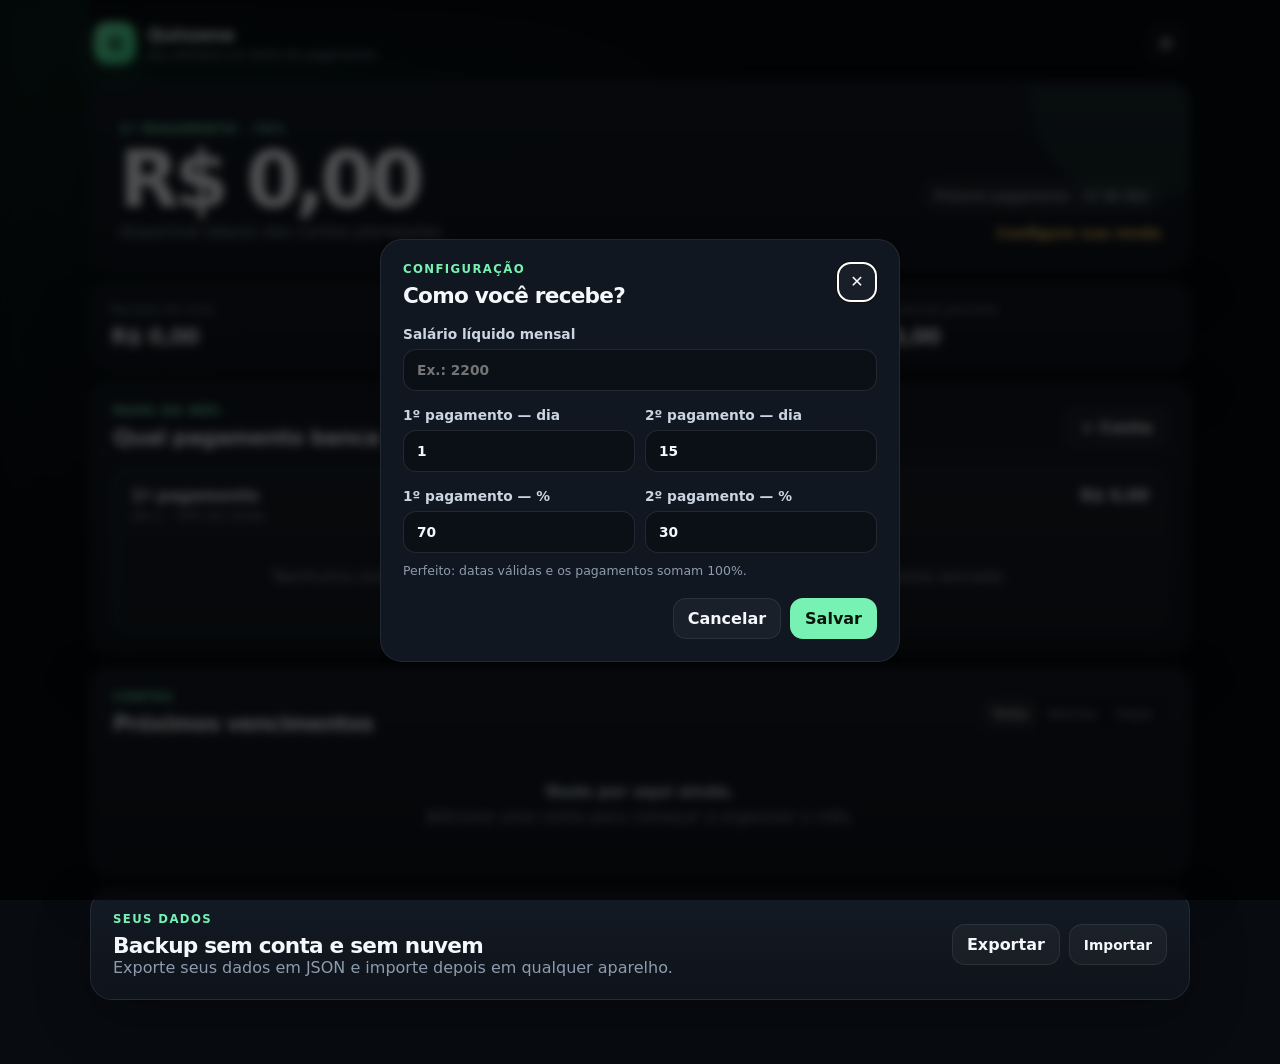
==== index.html @ 0103bb19 "feat: add Quinzena application shell" ====
<!doctype html>
<html lang="pt-BR">
<head>
  <meta charset="utf-8" />
  <meta name="viewport" content="width=device-width, initial-scale=1, viewport-fit=cover" />
  <meta name="theme-color" content="#0d1117" />
  <meta name="description" content="Quinzena — organize contas e orçamento para quem recebe em duas datas." />
  <title>Quinzena — seu dinheiro no ritmo do pagamento</title>
  <link rel="manifest" href="manifest.webmanifest" />
  <link rel="stylesheet" href="styles.css" />
</head>
<body>
  <div class="app-shell">
    <header class="topbar">
      <div class="brand">
        <div class="brand-mark">Q</div>
        <div>
          <strong>Quinzena</strong>
          <span>seu dinheiro no ritmo do pagamento</span>
        </div>
      </div>
      <button class="icon-btn" id="openSettings" aria-label="Configurações">⚙</button>
    </header>

    <main>
      <section class="hero card">
        <div>
          <p class="eyebrow" id="cycleLabel">PRÓXIMO CICLO</p>
          <h1 id="availableAmount">R$ 0,00</h1>
          <p class="muted" id="availableCaption">disponível depois das contas planejadas</p>
        </div>
        <div class="hero-side">
          <span class="pill" id="nextPayDate">Próximo pagamento —</span>
          <span class="health" id="healthText">Configure sua renda</span>
        </div>
      </section>

      <section class="metrics-grid">
        <article class="metric card">
          <span>Receita do ciclo</span>
          <strong id="cycleIncome">R$ 0,00</strong>
        </article>
        <article class="metric card">
          <span>Contas do ciclo</span>
          <strong id="cycleBills">R$ 0,00</strong>
        </article>
        <article class="metric card">
          <span>Saldo mensal previsto</span>
          <strong id="monthBalance">R$ 0,00</strong>
        </article>
      </section>

      <section class="split card">
        <div class="section-heading">
          <div>
            <p class="eyebrow">MAPA DO MÊS</p>
            <h2>Qual pagamento banca o quê?</h2>
          </div>
          <button class="ghost-btn" id="addBillBtn">+ Conta</button>
        </div>
        <div class="cycle-columns" id="cycleColumns"></div>
      </section>

      <section class="card">
        <div class="section-heading">
          <div>
            <p class="eyebrow">CONTAS</p>
            <h2>Próximos vencimentos</h2>
          </div>
          <div class="segmented" role="group" aria-label="Filtro de contas">
            <button class="segment active" data-filter="all">Todas</button>
            <button class="segment" data-filter="open">Abertas</button>
            <button class="segment" data-filter="paid">Pagas</button>
          </div>
        </div>
        <div class="bills-list" id="billsList"></div>
      </section>

      <section class="card utility-card">
        <div>
          <p class="eyebrow">SEUS DADOS</p>
          <h2>Backup sem conta e sem nuvem</h2>
          <p class="muted">Exporte seus dados em JSON e importe depois em qualquer aparelho.</p>
        </div>
        <div class="utility-actions">
          <button class="secondary-btn" id="exportBtn">Exportar</button>
          <label class="secondary-btn file-label">Importar<input type="file" id="importInput" accept="application/json" hidden /></label>
        </div>
      </section>
    </main>
  </div>

  <dialog id="settingsDialog">
    <form method="dialog" class="dialog-card" id="settingsForm">
      <div class="dialog-header">
        <div>
          <p class="eyebrow">CONFIGURAÇÃO</p>
          <h2>Como você recebe?</h2>
        </div>
        <button class="icon-btn" value="cancel" aria-label="Fechar">✕</button>
      </div>

      <label>Salário líquido mensal
        <input type="number" id="salaryInput" min="0" step="0.01" placeholder="Ex.: 2200" required />
      </label>

      <div class="two-col">
        <label>1º pagamento — dia
          <input type="number" id="payDay1" min="1" max="28" value="1" required />
        </label>
        <label>2º pagamento — dia
          <input type="number" id="payDay2" min="1" max="28" value="15" required />
        </label>
      </div>

      <div class="two-col">
        <label>1º pagamento — %
          <input type="number" id="split1" min="1" max="99" value="70" required />
        </label>
        <label>2º pagamento — %
          <input type="number" id="split2" min="1" max="99" value="30" required />
        </label>
      </div>

      <p class="form-hint" id="splitHint">A soma precisa dar 100%.</p>

      <div class="dialog-actions">
        <button class="secondary-btn" value="cancel">Cancelar</button>
        <button class="primary-btn" id="saveSettingsBtn" value="default">Salvar</button>
      </div>
    </form>
  </dialog>

  <dialog id="billDialog">
    <form method="dialog" class="dialog-card" id="billForm">
      <div class="dialog-header">
        <div>
          <p class="eyebrow">NOVA CONTA</p>
          <h2>Planejar vencimento</h2>
        </div>
        <button class="icon-btn" value="cancel" aria-label="Fechar">✕</button>
      </div>

      <label>Descrição
        <input type="text" id="billName" maxlength="60" placeholder="Ex.: Internet" required />
      </label>

      <div class="two-col">
        <label>Valor
          <input type="number" id="billAmount" min="0.01" step="0.01" placeholder="0,00" required />
        </label>
        <label>Vencimento — dia
          <input type="number" id="billDueDay" min="1" max="31" required />
        </label>
      </div>

      <label>Categoria
        <select id="billCategory">
          <option>Moradia</option>
          <option>Alimentação</option>
          <option>Transporte</option>
          <option>Cartão</option>
          <option>Assinaturas</option>
          <option>Educação</option>
          <option>Saúde</option>
          <option>Dívidas</option>
          <option>Outros</option>
        </select>
      </label>

      <label class="check-row"><input type="checkbox" id="billRecurring" checked /> Repetir todo mês</label>

      <div class="dialog-actions">
        <button class="secondary-btn" value="cancel">Cancelar</button>
        <button class="primary-btn" id="saveBillBtn" value="default">Adicionar</button>
      </div>
    </form>
  </dialog>

  <template id="emptyTemplate">
    <div class="empty-state">
      <strong>Nada por aqui ainda.</strong>
      <span>Adicione uma conta para começar a organizar o mês.</span>
    </div>
  </template>

  <script src="core.js"></script>
  <script src="app.js"></script>
</body>
</html>
---- styles.css ----
:root {
  color-scheme: dark;
  --bg: #080b10;
  --surface: #0f141c;
  --surface-2: #151c26;
  --border: rgba(255,255,255,.08);
  --text: #f4f7fb;
  --muted: #8e9bad;
  --accent: #77f2b3;
  --accent-strong: #36d98e;
  --danger: #ff7676;
  --warning: #ffd166;
  --radius: 22px;
  --shadow: 0 18px 55px rgba(0,0,0,.28);
}

* { box-sizing: border-box; }
html { background: var(--bg); }
body {
  margin: 0;
  min-height: 100vh;
  font-family: Inter, ui-sans-serif, system-ui, -apple-system, BlinkMacSystemFont, "Segoe UI", sans-serif;
  color: var(--text);
  background:
    radial-gradient(circle at 15% 0%, rgba(54,217,142,.10), transparent 35rem),
    var(--bg);
}
button, input, select { font: inherit; }
button { cursor: pointer; }

.app-shell { width: min(1100px, calc(100% - 28px)); margin: 0 auto; padding-bottom: 64px; }
.topbar { display: flex; align-items: center; justify-content: space-between; padding: 22px 4px 18px; position: sticky; top: 0; z-index: 10; backdrop-filter: blur(18px); background: linear-gradient(to bottom, rgba(8,11,16,.92), rgba(8,11,16,.62), transparent); }
.brand { display: flex; align-items: center; gap: 12px; }
.brand-mark { width: 42px; height: 42px; border-radius: 14px; display: grid; place-items: center; font-weight: 900; color: #03130c; background: linear-gradient(135deg, var(--accent), var(--accent-strong)); box-shadow: 0 10px 30px rgba(54,217,142,.22); }
.brand strong { display: block; font-size: 1.05rem; letter-spacing: -.02em; }
.brand span { display: block; color: var(--muted); font-size: .78rem; margin-top: 2px; }

.card { background: linear-gradient(180deg, rgba(21,28,38,.94), rgba(15,20,28,.96)); border: 1px solid var(--border); border-radius: var(--radius); box-shadow: var(--shadow); }
.hero { padding: 28px; display: flex; justify-content: space-between; gap: 22px; align-items: end; min-height: 188px; overflow: hidden; position: relative; }
.hero::after { content:""; position:absolute; width:220px; height:220px; border-radius:50%; right:-60px; top:-100px; background: rgba(119,242,179,.07); filter: blur(2px); }
.hero h1 { margin: 4px 0 5px; font-size: clamp(2.6rem, 8vw, 4.9rem); letter-spacing: -.065em; line-height: .95; }
.hero-side { display: flex; flex-direction: column; align-items: flex-end; gap: 12px; position: relative; z-index: 1; }
.eyebrow { margin: 0 0 7px; color: var(--accent); font-size: .73rem; font-weight: 800; letter-spacing: .12em; }
.muted { color: var(--muted); margin: 0; }
.pill { border: 1px solid var(--border); background: rgba(255,255,255,.04); padding: 8px 12px; border-radius: 999px; color: #c9d3df; font-size: .84rem; }
.health { font-size: .9rem; font-weight: 700; }

.metrics-grid { display: grid; grid-template-columns: repeat(3, 1fr); gap: 12px; margin: 12px 0; }
.metric { padding: 19px 20px; }
.metric span { display: block; color: var(--muted); font-size: .82rem; margin-bottom: 7px; }
.metric strong { font-size: 1.35rem; letter-spacing: -.03em; }

.split, main > .card:not(.hero) { padding: 22px; margin-top: 12px; }
.section-heading { display: flex; align-items: center; justify-content: space-between; gap: 14px; margin-bottom: 18px; }
h2 { margin: 0; font-size: 1.35rem; letter-spacing: -.035em; }
.cycle-columns { display: grid; grid-template-columns: 1fr 1fr; gap: 12px; }
.cycle-panel { background: rgba(255,255,255,.025); border: 1px solid var(--border); border-radius: 18px; padding: 17px; }
.cycle-panel.current { border-color: rgba(119,242,179,.32); box-shadow: inset 0 0 0 1px rgba(119,242,179,.06); }
.cycle-panel header { display: flex; justify-content: space-between; gap: 10px; align-items: start; margin-bottom: 15px; }
.cycle-panel header strong { display: block; font-size: 1rem; }
.cycle-panel header span { color: var(--muted); font-size: .8rem; }
.cycle-total { font-size: 1.2rem; }
.cycle-bill { display: flex; justify-content: space-between; gap: 12px; padding: 11px 0; border-top: 1px solid rgba(255,255,255,.055); font-size: .88rem; }
.cycle-bill:first-of-type { border-top: 0; }
.cycle-bill span:last-child { font-variant-numeric: tabular-nums; }

.bills-list { display: grid; gap: 8px; }
.bill-row { display: grid; grid-template-columns: auto 1fr auto auto; gap: 12px; align-items: center; padding: 13px 12px; border-radius: 15px; background: rgba(255,255,255,.025); border: 1px solid rgba(255,255,255,.05); }
.bill-row.paid { opacity: .55; }
.bill-row.paid .bill-title { text-decoration: line-through; }
.bill-check { width: 21px; height: 21px; accent-color: var(--accent-strong); }
.bill-title { font-weight: 720; }
.bill-meta { color: var(--muted); font-size: .78rem; margin-top: 3px; }
.bill-amount { font-weight: 800; font-variant-numeric: tabular-nums; }
.delete-btn { border: 0; background: transparent; color: var(--muted); font-size: 1rem; padding: 8px; border-radius: 10px; }
.delete-btn:hover { color: var(--danger); background: rgba(255,118,118,.08); }

.icon-btn, .ghost-btn, .secondary-btn, .primary-btn, .segment { border: 1px solid var(--border); color: var(--text); }
.icon-btn { width: 40px; height: 40px; display: grid; place-items: center; border-radius: 13px; background: rgba(255,255,255,.035); }
.ghost-btn, .secondary-btn, .primary-btn { border-radius: 13px; padding: 10px 14px; font-weight: 760; }
.ghost-btn, .secondary-btn { background: rgba(255,255,255,.04); }
.primary-btn { background: var(--accent); color: #06150d; border-color: transparent; }
.segmented { display: flex; padding: 3px; border: 1px solid var(--border); border-radius: 12px; background: rgba(0,0,0,.18); }
.segment { border: 0; background: transparent; color: var(--muted); border-radius: 9px; padding: 7px 10px; font-size: .78rem; }
.segment.active { background: rgba(255,255,255,.08); color: var(--text); }

.utility-card { display: flex; justify-content: space-between; gap: 22px; align-items: center; }
.utility-actions { display: flex; gap: 9px; }
.file-label { display: inline-flex; align-items: center; cursor: pointer; }
.empty-state { padding: 28px 12px; display: grid; gap: 6px; place-items: center; color: var(--muted); text-align: center; }
.empty-state strong { color: #cbd5e1; }

::backdrop { background: rgba(0,0,0,.68); backdrop-filter: blur(5px); }
dialog { width: min(520px, calc(100% - 24px)); border: 0; padding: 0; background: transparent; color: var(--text); }
.dialog-card { background: #101721; border: 1px solid var(--border); border-radius: 22px; padding: 22px; box-shadow: 0 30px 100px rgba(0,0,0,.55); display: grid; gap: 16px; }
.dialog-header { display: flex; justify-content: space-between; align-items: start; margin-bottom: 2px; }
label { display: grid; gap: 7px; color: #cbd5e1; font-size: .86rem; font-weight: 650; }
input, select { width: 100%; border: 1px solid rgba(255,255,255,.10); background: #0b1017; color: var(--text); border-radius: 13px; padding: 12px 13px; outline: none; }
input:focus, select:focus { border-color: rgba(119,242,179,.55); box-shadow: 0 0 0 3px rgba(119,242,179,.08); }
.two-col { display: grid; grid-template-columns: 1fr 1fr; gap: 10px; }
.check-row { display: flex; align-items: center; gap: 9px; }
.check-row input { width: auto; }
.form-hint { margin: -6px 0 0; color: var(--muted); font-size: .78rem; }
.form-hint.error { color: var(--danger); }
.dialog-actions { display: flex; justify-content: flex-end; gap: 9px; margin-top: 4px; }

@media (max-width: 720px) {
  .app-shell { width: min(100% - 18px, 1100px); }
  .topbar { padding-top: 14px; }
  .brand span { display: none; }
  .hero { min-height: 210px; flex-direction: column; align-items: stretch; }
  .hero-side { align-items: flex-start; }
  .metrics-grid { grid-template-columns: 1fr; }
  .cycle-columns { grid-template-columns: 1fr; }
  .section-heading { align-items: flex-start; flex-direction: column; }
  .segmented { width: 100%; }
  .segment { flex: 1; }
  .bill-row { grid-template-columns: auto 1fr auto; }
  .delete-btn { grid-column: 3; }
  .bill-amount { grid-column: 3; grid-row: 1; }
  .utility-card { flex-direction: column; align-items: stretch; }
  .utility-actions > * { flex: 1; justify-content: center; text-align: center; }
}
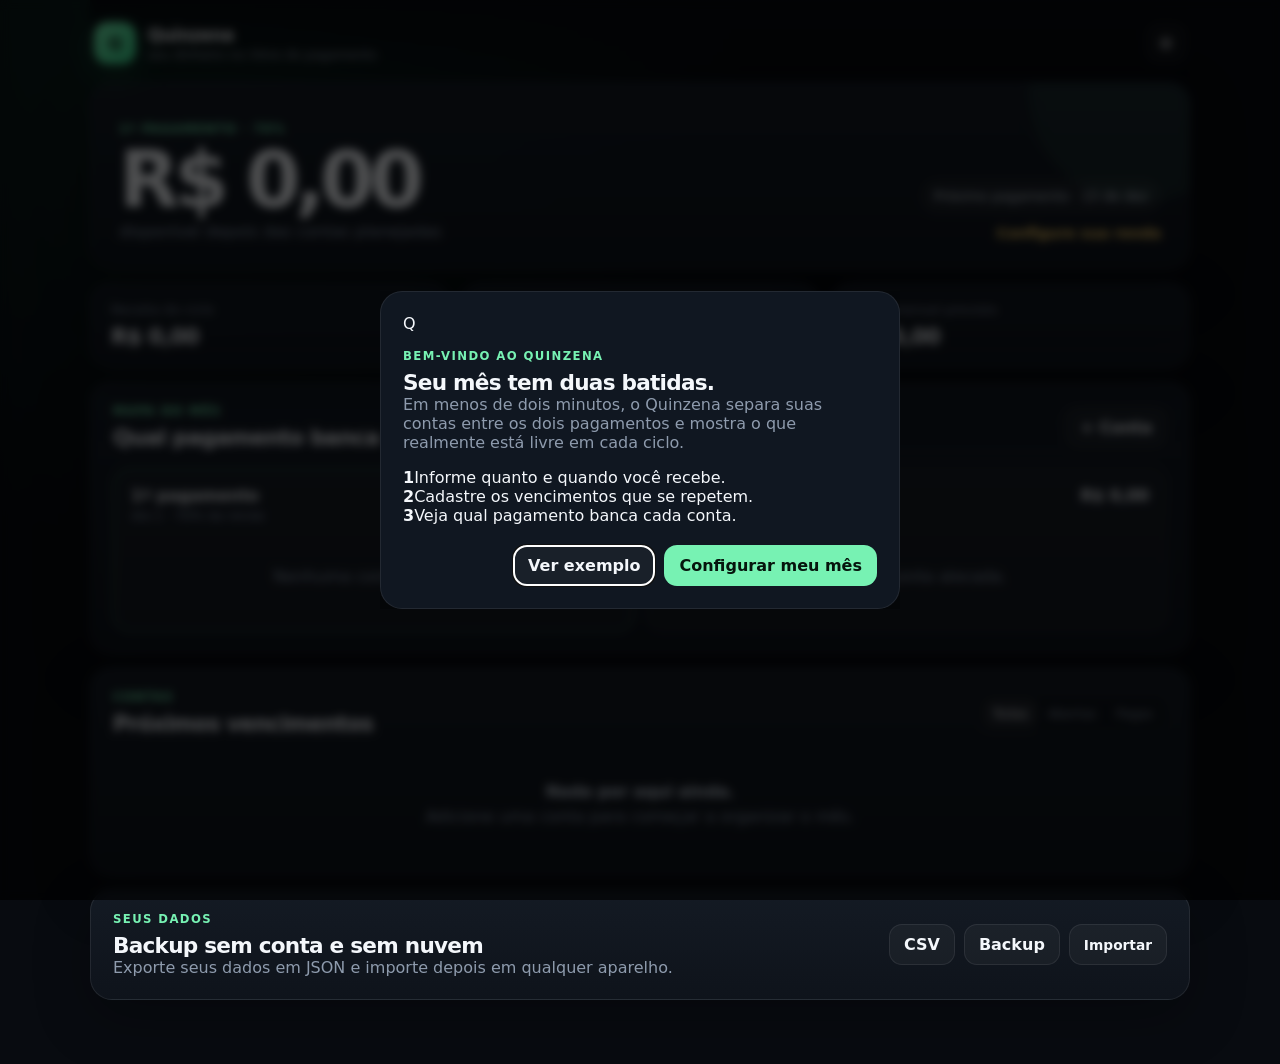
==== commit fdbacf1f: "feat: add first-run onboarding UI" ====
--- a/index.html
+++ b/index.html
@@ -83,12 +83,33 @@
           <p class="muted">Exporte seus dados em JSON e importe depois em qualquer aparelho.</p>
         </div>
         <div class="utility-actions">
-          <button class="secondary-btn" id="exportBtn">Exportar</button>
+          <button class="secondary-btn" id="csvExportBtn">CSV</button>
+          <button class="secondary-btn" id="exportBtn">Backup</button>
           <label class="secondary-btn file-label">Importar<input type="file" id="importInput" accept="application/json" hidden /></label>
         </div>
       </section>
     </main>
   </div>
+
+  <dialog id="welcomeDialog">
+    <div class="dialog-card welcome-card">
+      <div class="welcome-mark">Q</div>
+      <div>
+        <p class="eyebrow">BEM-VINDO AO QUINZENA</p>
+        <h2>Seu mês tem duas batidas.</h2>
+        <p class="muted welcome-copy">Em menos de dois minutos, o Quinzena separa suas contas entre os dois pagamentos e mostra o que realmente está livre em cada ciclo.</p>
+      </div>
+      <div class="welcome-steps">
+        <div><b>1</b><span>Informe quanto e quando você recebe.</span></div>
+        <div><b>2</b><span>Cadastre os vencimentos que se repetem.</span></div>
+        <div><b>3</b><span>Veja qual pagamento banca cada conta.</span></div>
+      </div>
+      <div class="dialog-actions onboarding-actions">
+        <button class="secondary-btn" id="loadDemoBtn" type="button">Ver exemplo</button>
+        <button class="primary-btn" id="startOnboardingBtn" type="button">Configurar meu mês</button>
+      </div>
+    </div>
+  </dialog>
 
   <dialog id="settingsDialog">
     <form method="dialog" class="dialog-card" id="settingsForm">
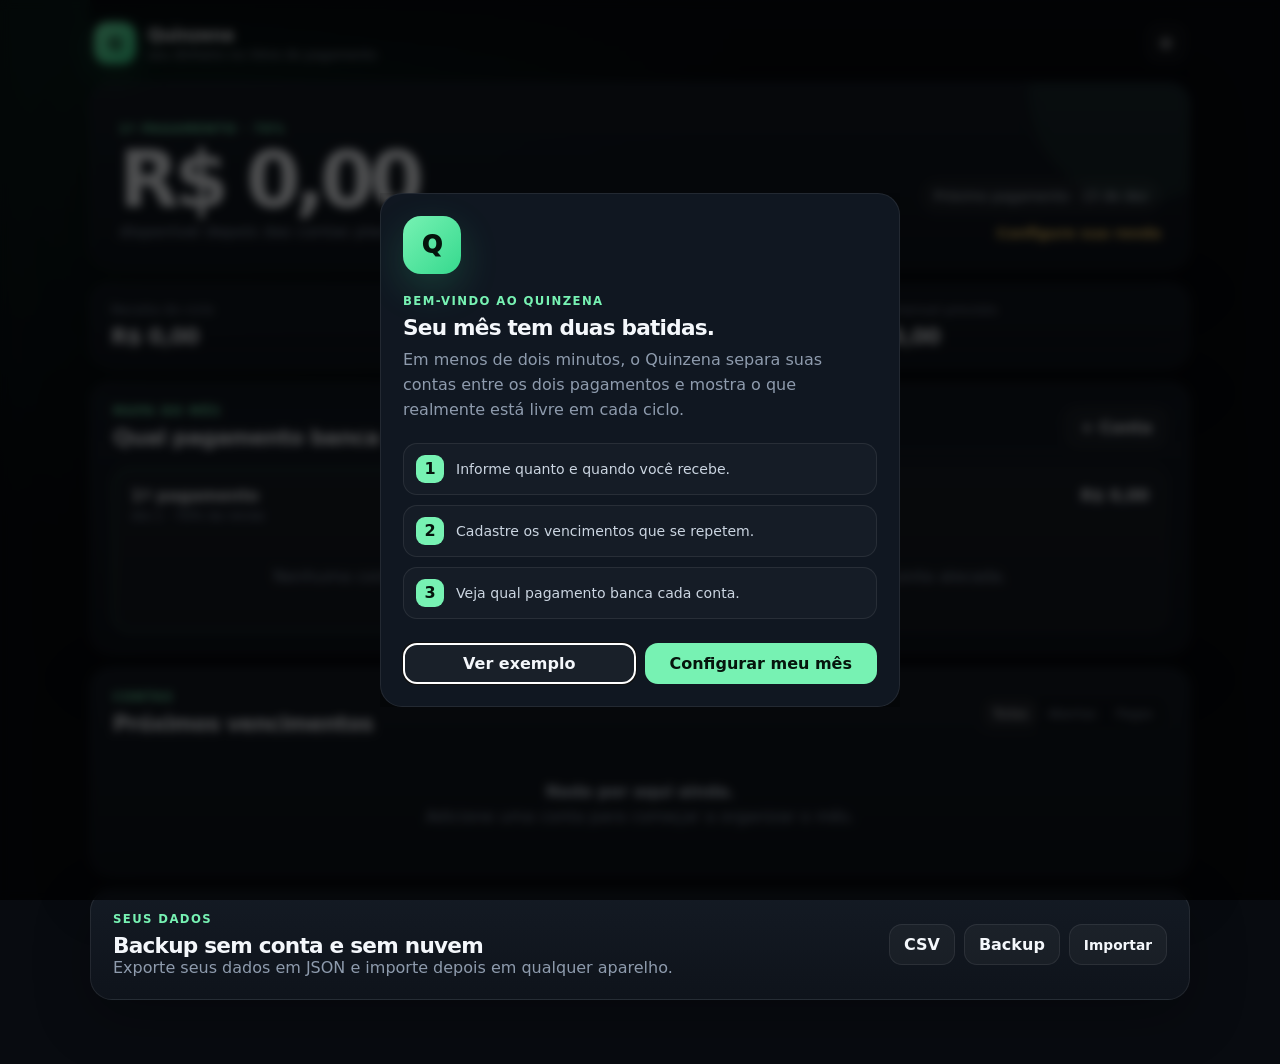
==== commit 636c7c62: "feat: prepare bill dialog for editing" ====
--- a/index.html
+++ b/index.html
@@ -36,26 +36,14 @@
       </section>
 
       <section class="metrics-grid">
-        <article class="metric card">
-          <span>Receita do ciclo</span>
-          <strong id="cycleIncome">R$ 0,00</strong>
-        </article>
-        <article class="metric card">
-          <span>Contas do ciclo</span>
-          <strong id="cycleBills">R$ 0,00</strong>
-        </article>
-        <article class="metric card">
-          <span>Saldo mensal previsto</span>
-          <strong id="monthBalance">R$ 0,00</strong>
-        </article>
+        <article class="metric card"><span>Receita do ciclo</span><strong id="cycleIncome">R$ 0,00</strong></article>
+        <article class="metric card"><span>Contas do ciclo</span><strong id="cycleBills">R$ 0,00</strong></article>
+        <article class="metric card"><span>Saldo mensal previsto</span><strong id="monthBalance">R$ 0,00</strong></article>
       </section>
 
       <section class="split card">
         <div class="section-heading">
-          <div>
-            <p class="eyebrow">MAPA DO MÊS</p>
-            <h2>Qual pagamento banca o quê?</h2>
-          </div>
+          <div><p class="eyebrow">MAPA DO MÊS</p><h2>Qual pagamento banca o quê?</h2></div>
           <button class="ghost-btn" id="addBillBtn">+ Conta</button>
         </div>
         <div class="cycle-columns" id="cycleColumns"></div>
@@ -63,10 +51,7 @@
 
       <section class="card">
         <div class="section-heading">
-          <div>
-            <p class="eyebrow">CONTAS</p>
-            <h2>Próximos vencimentos</h2>
-          </div>
+          <div><p class="eyebrow">CONTAS</p><h2>Próximos vencimentos</h2></div>
           <div class="segmented" role="group" aria-label="Filtro de contas">
             <button class="segment active" data-filter="all">Todas</button>
             <button class="segment" data-filter="open">Abertas</button>
@@ -114,37 +99,19 @@
   <dialog id="settingsDialog">
     <form method="dialog" class="dialog-card" id="settingsForm">
       <div class="dialog-header">
-        <div>
-          <p class="eyebrow">CONFIGURAÇÃO</p>
-          <h2>Como você recebe?</h2>
-        </div>
+        <div><p class="eyebrow">CONFIGURAÇÃO</p><h2>Como você recebe?</h2></div>
         <button class="icon-btn" value="cancel" aria-label="Fechar">✕</button>
       </div>
-
-      <label>Salário líquido mensal
-        <input type="number" id="salaryInput" min="0" step="0.01" placeholder="Ex.: 2200" required />
-      </label>
-
+      <label>Salário líquido mensal<input type="number" id="salaryInput" min="0" step="0.01" placeholder="Ex.: 2200" required /></label>
       <div class="two-col">
-        <label>1º pagamento — dia
-          <input type="number" id="payDay1" min="1" max="28" value="1" required />
-        </label>
-        <label>2º pagamento — dia
-          <input type="number" id="payDay2" min="1" max="28" value="15" required />
-        </label>
+        <label>1º pagamento — dia<input type="number" id="payDay1" min="1" max="28" value="1" required /></label>
+        <label>2º pagamento — dia<input type="number" id="payDay2" min="1" max="28" value="15" required /></label>
       </div>
-
       <div class="two-col">
-        <label>1º pagamento — %
-          <input type="number" id="split1" min="1" max="99" value="70" required />
-        </label>
-        <label>2º pagamento — %
-          <input type="number" id="split2" min="1" max="99" value="30" required />
-        </label>
+        <label>1º pagamento — %<input type="number" id="split1" min="1" max="99" value="70" required /></label>
+        <label>2º pagamento — %<input type="number" id="split2" min="1" max="99" value="30" required /></label>
       </div>
-
       <p class="form-hint" id="splitHint">A soma precisa dar 100%.</p>
-
       <div class="dialog-actions">
         <button class="secondary-btn" value="cancel">Cancelar</button>
         <button class="primary-btn" id="saveSettingsBtn" value="default">Salvar</button>
@@ -155,42 +122,20 @@
   <dialog id="billDialog">
     <form method="dialog" class="dialog-card" id="billForm">
       <div class="dialog-header">
-        <div>
-          <p class="eyebrow">NOVA CONTA</p>
-          <h2>Planejar vencimento</h2>
-        </div>
+        <div><p class="eyebrow" id="billDialogEyebrow">NOVA CONTA</p><h2 id="billDialogTitle">Planejar vencimento</h2></div>
         <button class="icon-btn" value="cancel" aria-label="Fechar">✕</button>
       </div>
-
-      <label>Descrição
-        <input type="text" id="billName" maxlength="60" placeholder="Ex.: Internet" required />
-      </label>
-
+      <label>Descrição<input type="text" id="billName" maxlength="60" placeholder="Ex.: Internet" required /></label>
       <div class="two-col">
-        <label>Valor
-          <input type="number" id="billAmount" min="0.01" step="0.01" placeholder="0,00" required />
-        </label>
-        <label>Vencimento — dia
-          <input type="number" id="billDueDay" min="1" max="31" required />
-        </label>
+        <label>Valor<input type="number" id="billAmount" min="0.01" step="0.01" placeholder="0,00" required /></label>
+        <label>Vencimento — dia<input type="number" id="billDueDay" min="1" max="31" required /></label>
       </div>
-
       <label>Categoria
         <select id="billCategory">
-          <option>Moradia</option>
-          <option>Alimentação</option>
-          <option>Transporte</option>
-          <option>Cartão</option>
-          <option>Assinaturas</option>
-          <option>Educação</option>
-          <option>Saúde</option>
-          <option>Dívidas</option>
-          <option>Outros</option>
+          <option>Moradia</option><option>Alimentação</option><option>Transporte</option><option>Cartão</option><option>Assinaturas</option><option>Educação</option><option>Saúde</option><option>Dívidas</option><option>Outros</option>
         </select>
       </label>
-
       <label class="check-row"><input type="checkbox" id="billRecurring" checked /> Repetir todo mês</label>
-
       <div class="dialog-actions">
         <button class="secondary-btn" value="cancel">Cancelar</button>
         <button class="primary-btn" id="saveBillBtn" value="default">Adicionar</button>
@@ -199,10 +144,7 @@
   </dialog>
 
   <template id="emptyTemplate">
-    <div class="empty-state">
-      <strong>Nada por aqui ainda.</strong>
-      <span>Adicione uma conta para começar a organizar o mês.</span>
-    </div>
+    <div class="empty-state"><strong>Nada por aqui ainda.</strong><span>Adicione uma conta para começar a organizar o mês.</span></div>
   </template>
 
   <script src="core.js"></script>
--- a/styles.css
+++ b/styles.css
@@ -121,3 +121,14 @@
   .utility-card { flex-direction: column; align-items: stretch; }
   .utility-actions > * { flex: 1; justify-content: center; text-align: center; }
 }
+
+.welcome-card { gap: 20px; }
+.welcome-mark { width: 58px; height: 58px; display: grid; place-items: center; border-radius: 18px; font-size: 1.5rem; font-weight: 950; color: #05140c; background: linear-gradient(135deg, var(--accent), var(--accent-strong)); box-shadow: 0 14px 38px rgba(54,217,142,.20); }
+.welcome-copy { line-height: 1.55; margin-top: 8px; }
+.welcome-steps { display: grid; gap: 10px; }
+.welcome-steps > div { display: grid; grid-template-columns: 30px 1fr; align-items: center; gap: 10px; padding: 11px 12px; border: 1px solid var(--border); border-radius: 14px; background: rgba(255,255,255,.025); }
+.welcome-steps b { width: 28px; height: 28px; display: grid; place-items: center; border-radius: 9px; color: #06150d; background: var(--accent); }
+.welcome-steps span { color: #cbd5e1; font-size: .88rem; }
+.onboarding-actions { justify-content: stretch; }
+.onboarding-actions > * { flex: 1; }
+@media (max-width: 520px) { .onboarding-actions { flex-direction: column-reverse; } }
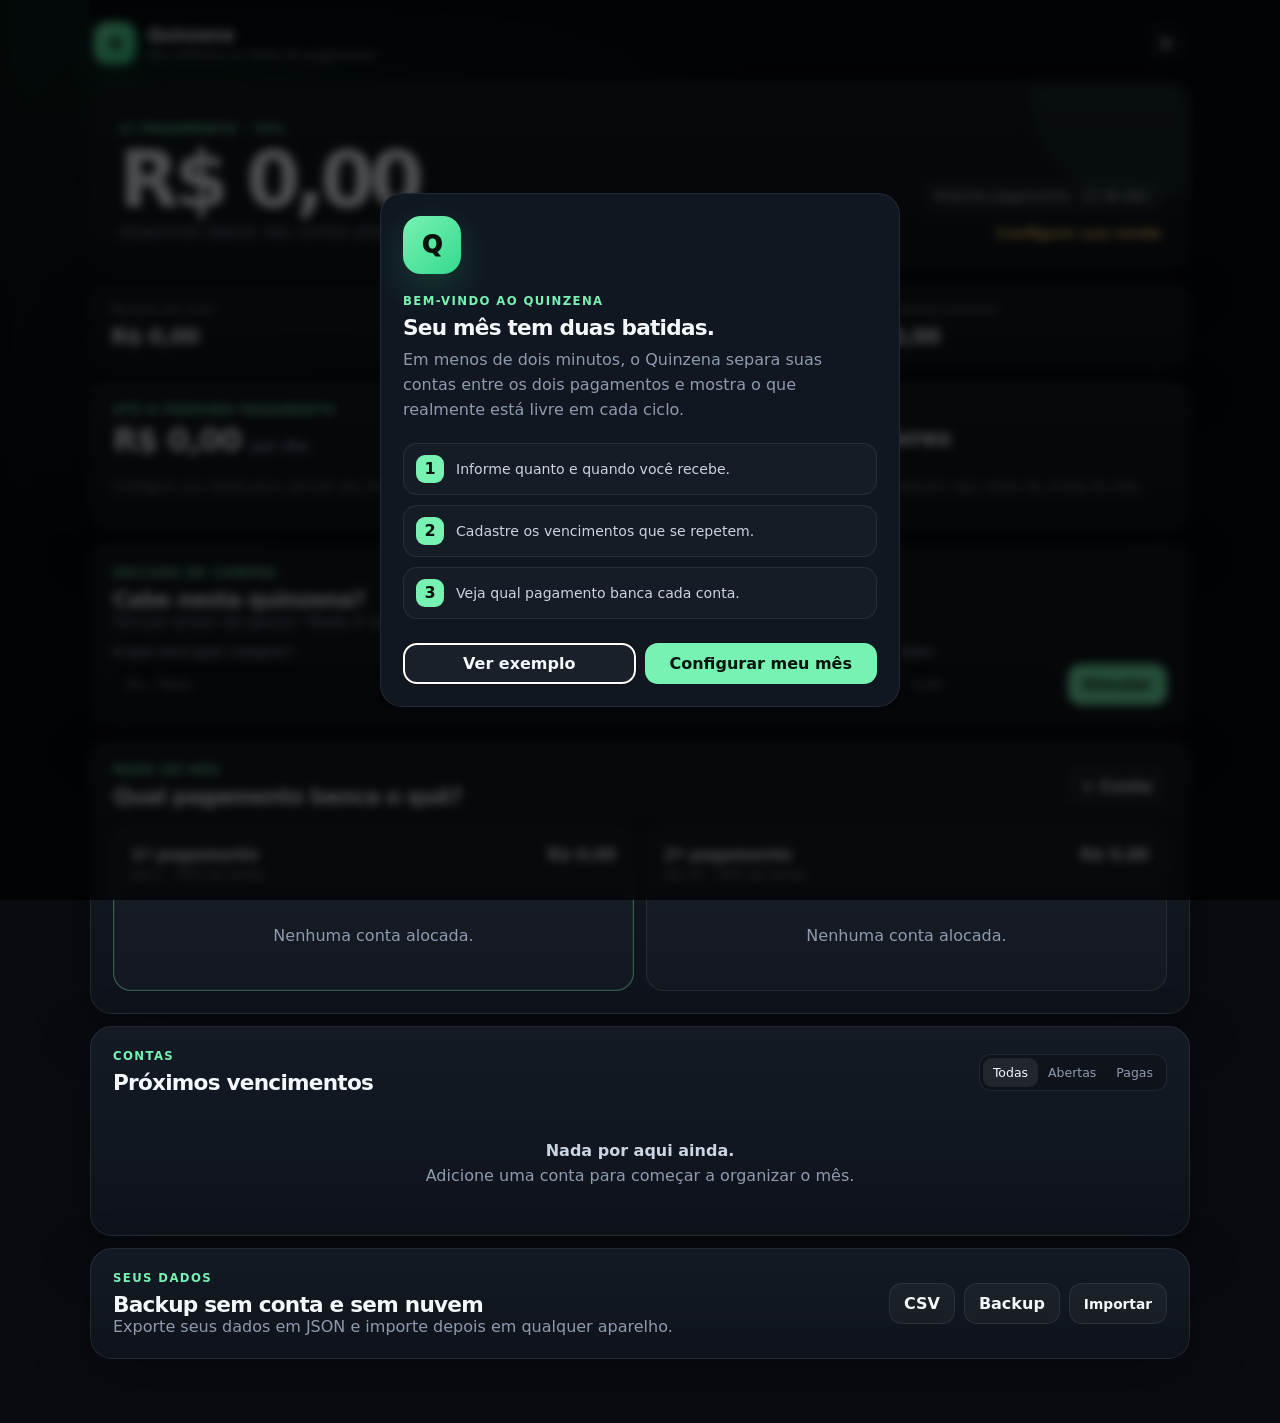
==== commit 9cd0e833: "feat: add daily limit, next month and purchase simulator UI" ====
--- a/index.html
+++ b/index.html
@@ -8,31 +8,61 @@
   <title>Quinzena — seu dinheiro no ritmo do pagamento</title>
   <link rel="manifest" href="manifest.webmanifest" />
   <link rel="stylesheet" href="styles.css" />
+  <style>
+    .bill-actions{display:flex;align-items:center;justify-content:flex-end;gap:5px}
+    .row-action{border:0;background:transparent;color:var(--muted);padding:7px 9px;border-radius:9px;font-size:.78rem;font-weight:750}
+    .edit-btn:hover{color:var(--accent);background:rgba(119,242,179,.08)}
+    .reserve-card{padding:20px 22px;margin-top:12px;border-color:rgba(119,242,179,.24);background:linear-gradient(180deg,rgba(19,39,34,.94),rgba(15,20,28,.96))}
+    .reserve-card[hidden]{display:none}
+    .reserve-card .section-heading{margin-bottom:12px}
+    .reserve-list{display:grid;gap:9px}
+    .reserve-item{display:flex;justify-content:space-between;gap:16px;align-items:center;padding:13px 14px;border-radius:15px;border:1px solid rgba(119,242,179,.14);background:rgba(119,242,179,.045)}
+    .reserve-item.warning{border-color:rgba(255,209,102,.24);background:rgba(255,209,102,.045)}
+    .reserve-item.danger{border-color:rgba(255,118,118,.24);background:rgba(255,118,118,.045)}
+    .reserve-flow{display:grid;gap:4px}
+    .reserve-flow strong{font-size:.9rem;line-height:1.35}
+    .reserve-flow span{font-size:.8rem;color:var(--muted);line-height:1.4}
+    .reserve-item>b{white-space:nowrap;color:var(--accent);font-size:.86rem}
+    .reserve-item.warning>b{color:var(--warning)}
+    .reserve-item.danger>b,.reserve-uncovered{color:var(--danger)!important}
+    .cycle-reserve{font-weight:700;border-top-style:dashed}
+    .cycle-reserve.incoming{color:var(--accent)}
+    .cycle-reserve.outgoing{color:#c8ffe2}
+    .decision-grid{display:grid;grid-template-columns:1.2fr .8fr;gap:12px;margin-top:12px}
+    .decision-card{padding:21px 22px;min-height:150px;display:flex;flex-direction:column;justify-content:space-between}
+    .daily-amount{font-size:2rem;letter-spacing:-.04em;line-height:1.05;margin-top:6px}
+    .daily-amount small{font-size:.9rem;color:var(--muted);letter-spacing:0;font-weight:700}
+    .decision-copy{font-size:.82rem;line-height:1.45;color:var(--muted);margin-top:9px}
+    .next-month-value{font-size:1.45rem;letter-spacing:-.02em;margin-top:6px}
+    .simulator-card{margin-top:12px;padding:21px 22px}
+    .simulator-card .section-heading{margin-bottom:14px}
+    .simulator-form{display:grid;grid-template-columns:1fr 160px auto;gap:9px;align-items:end}
+    .simulator-form label{display:grid;gap:6px;color:var(--muted);font-size:.76rem;font-weight:700}
+    .simulator-form input{width:100%;box-sizing:border-box}
+    .simulator-result{margin-top:12px;border:1px solid var(--border);border-radius:15px;padding:14px 15px;display:grid;gap:5px;background:rgba(255,255,255,.018)}
+    .simulator-result[hidden]{display:none}
+    .simulator-result strong{font-size:.95rem}
+    .simulator-result span{font-size:.82rem;color:var(--muted);line-height:1.45}
+    .simulator-result.good{border-color:rgba(119,242,179,.25);background:rgba(119,242,179,.045)}
+    .simulator-result.warning{border-color:rgba(255,209,102,.28);background:rgba(255,209,102,.045)}
+    .simulator-result.danger{border-color:rgba(255,118,118,.28);background:rgba(255,118,118,.045)}
+    @media(max-width:720px){.bill-actions{grid-column:2/4;justify-self:end}.bill-row{row-gap:5px}.reserve-item{align-items:flex-start;flex-direction:column}.reserve-item>b{white-space:normal}.decision-grid{grid-template-columns:1fr}.simulator-form{grid-template-columns:1fr 1fr}.simulator-form button{grid-column:1/-1}.daily-amount{font-size:1.85rem}}
+  </style>
 </head>
 <body>
   <div class="app-shell">
     <header class="topbar">
       <div class="brand">
         <div class="brand-mark">Q</div>
-        <div>
-          <strong>Quinzena</strong>
-          <span>seu dinheiro no ritmo do pagamento</span>
-        </div>
+        <div><strong>Quinzena</strong><span>seu dinheiro no ritmo do pagamento</span></div>
       </div>
       <button class="icon-btn" id="openSettings" aria-label="Configurações">⚙</button>
     </header>
 
     <main>
       <section class="hero card">
-        <div>
-          <p class="eyebrow" id="cycleLabel">PRÓXIMO CICLO</p>
-          <h1 id="availableAmount">R$ 0,00</h1>
-          <p class="muted" id="availableCaption">disponível depois das contas planejadas</p>
-        </div>
-        <div class="hero-side">
-          <span class="pill" id="nextPayDate">Próximo pagamento —</span>
-          <span class="health" id="healthText">Configure sua renda</span>
-        </div>
+        <div><p class="eyebrow" id="cycleLabel">PRÓXIMO CICLO</p><h1 id="availableAmount">R$ 0,00</h1><p class="muted" id="availableCaption">disponível depois das contas planejadas</p></div>
+        <div class="hero-side"><span class="pill" id="nextPayDate">Próximo pagamento —</span><span class="health" id="healthText">Configure sua renda</span></div>
       </section>
 
       <section class="metrics-grid">
@@ -41,37 +71,48 @@
         <article class="metric card"><span>Saldo mensal previsto</span><strong id="monthBalance">R$ 0,00</strong></article>
       </section>
 
+      <section class="decision-grid" aria-label="Decisões da quinzena">
+        <article class="card decision-card">
+          <div><p class="eyebrow">ATÉ O PRÓXIMO PAGAMENTO</p><h2 class="daily-amount"><span id="dailyLimit">R$ 0,00</span> <small>por dia</small></h2></div>
+          <p class="decision-copy" id="dailyLimitCaption">Configure sua renda para calcular seu limite diário.</p>
+        </article>
+        <article class="card decision-card">
+          <div><p class="eyebrow">PRÓXIMO MÊS</p><h2 class="next-month-value" id="nextMonthBalance">R$ 0,00 livres</h2></div>
+          <p class="decision-copy" id="nextMonthCaption">As recorrências aparecem aqui antes da virada do mês.</p>
+        </article>
+      </section>
+
+      <section class="reserve-card card" id="reserveCard" hidden>
+        <div class="section-heading"><div><p class="eyebrow">RESERVA AUTOMÁTICA</p><h2>Um pagamento ajuda o próximo</h2></div></div>
+        <div class="reserve-list" id="reserveList"></div>
+      </section>
+
+      <section class="card simulator-card">
+        <div class="section-heading"><div><p class="eyebrow">DECISÃO DE COMPRA</p><h2>Cabe nesta quinzena?</h2><p class="muted">Simule antes de gastar. Nada é salvo nas suas contas.</p></div></div>
+        <form class="simulator-form" id="purchaseSimulator">
+          <label>O que você quer comprar?<input type="text" id="purchaseName" maxlength="60" placeholder="Ex.: Tênis" /></label>
+          <label>Valor<input type="number" id="purchaseAmount" min="0.01" step="0.01" placeholder="0,00" required /></label>
+          <button class="primary-btn" type="submit">Simular</button>
+        </form>
+        <div class="simulator-result" id="purchaseResult" hidden aria-live="polite"></div>
+      </section>
+
       <section class="split card">
-        <div class="section-heading">
-          <div><p class="eyebrow">MAPA DO MÊS</p><h2>Qual pagamento banca o quê?</h2></div>
-          <button class="ghost-btn" id="addBillBtn">+ Conta</button>
-        </div>
+        <div class="section-heading"><div><p class="eyebrow">MAPA DO MÊS</p><h2>Qual pagamento banca o quê?</h2></div><button class="ghost-btn" id="addBillBtn">+ Conta</button></div>
         <div class="cycle-columns" id="cycleColumns"></div>
       </section>
 
       <section class="card">
         <div class="section-heading">
           <div><p class="eyebrow">CONTAS</p><h2>Próximos vencimentos</h2></div>
-          <div class="segmented" role="group" aria-label="Filtro de contas">
-            <button class="segment active" data-filter="all">Todas</button>
-            <button class="segment" data-filter="open">Abertas</button>
-            <button class="segment" data-filter="paid">Pagas</button>
-          </div>
+          <div class="segmented" role="group" aria-label="Filtro de contas"><button class="segment active" data-filter="all">Todas</button><button class="segment" data-filter="open">Abertas</button><button class="segment" data-filter="paid">Pagas</button></div>
         </div>
         <div class="bills-list" id="billsList"></div>
       </section>
 
       <section class="card utility-card">
-        <div>
-          <p class="eyebrow">SEUS DADOS</p>
-          <h2>Backup sem conta e sem nuvem</h2>
-          <p class="muted">Exporte seus dados em JSON e importe depois em qualquer aparelho.</p>
-        </div>
-        <div class="utility-actions">
-          <button class="secondary-btn" id="csvExportBtn">CSV</button>
-          <button class="secondary-btn" id="exportBtn">Backup</button>
-          <label class="secondary-btn file-label">Importar<input type="file" id="importInput" accept="application/json" hidden /></label>
-        </div>
+        <div><p class="eyebrow">SEUS DADOS</p><h2>Backup sem conta e sem nuvem</h2><p class="muted">Exporte seus dados em JSON e importe depois em qualquer aparelho.</p></div>
+        <div class="utility-actions"><button class="secondary-btn" id="csvExportBtn">CSV</button><button class="secondary-btn" id="exportBtn">Backup</button><label class="secondary-btn file-label">Importar<input type="file" id="importInput" accept="application/json" hidden /></label></div>
       </section>
     </main>
   </div>
@@ -79,75 +120,35 @@
   <dialog id="welcomeDialog">
     <div class="dialog-card welcome-card">
       <div class="welcome-mark">Q</div>
-      <div>
-        <p class="eyebrow">BEM-VINDO AO QUINZENA</p>
-        <h2>Seu mês tem duas batidas.</h2>
-        <p class="muted welcome-copy">Em menos de dois minutos, o Quinzena separa suas contas entre os dois pagamentos e mostra o que realmente está livre em cada ciclo.</p>
-      </div>
-      <div class="welcome-steps">
-        <div><b>1</b><span>Informe quanto e quando você recebe.</span></div>
-        <div><b>2</b><span>Cadastre os vencimentos que se repetem.</span></div>
-        <div><b>3</b><span>Veja qual pagamento banca cada conta.</span></div>
-      </div>
-      <div class="dialog-actions onboarding-actions">
-        <button class="secondary-btn" id="loadDemoBtn" type="button">Ver exemplo</button>
-        <button class="primary-btn" id="startOnboardingBtn" type="button">Configurar meu mês</button>
-      </div>
+      <div><p class="eyebrow">BEM-VINDO AO QUINZENA</p><h2>Seu mês tem duas batidas.</h2><p class="muted welcome-copy">Em menos de dois minutos, o Quinzena separa suas contas entre os dois pagamentos e mostra o que realmente está livre em cada ciclo.</p></div>
+      <div class="welcome-steps"><div><b>1</b><span>Informe quanto e quando você recebe.</span></div><div><b>2</b><span>Cadastre os vencimentos que se repetem.</span></div><div><b>3</b><span>Veja qual pagamento banca cada conta.</span></div></div>
+      <div class="dialog-actions onboarding-actions"><button class="secondary-btn" id="loadDemoBtn" type="button">Ver exemplo</button><button class="primary-btn" id="startOnboardingBtn" type="button">Configurar meu mês</button></div>
     </div>
   </dialog>
 
   <dialog id="settingsDialog">
     <form method="dialog" class="dialog-card" id="settingsForm">
-      <div class="dialog-header">
-        <div><p class="eyebrow">CONFIGURAÇÃO</p><h2>Como você recebe?</h2></div>
-        <button class="icon-btn" value="cancel" aria-label="Fechar">✕</button>
-      </div>
+      <div class="dialog-header"><div><p class="eyebrow">CONFIGURAÇÃO</p><h2>Como você recebe?</h2></div><button class="icon-btn" value="cancel" aria-label="Fechar">✕</button></div>
       <label>Salário líquido mensal<input type="number" id="salaryInput" min="0" step="0.01" placeholder="Ex.: 2200" required /></label>
-      <div class="two-col">
-        <label>1º pagamento — dia<input type="number" id="payDay1" min="1" max="28" value="1" required /></label>
-        <label>2º pagamento — dia<input type="number" id="payDay2" min="1" max="28" value="15" required /></label>
-      </div>
-      <div class="two-col">
-        <label>1º pagamento — %<input type="number" id="split1" min="1" max="99" value="70" required /></label>
-        <label>2º pagamento — %<input type="number" id="split2" min="1" max="99" value="30" required /></label>
-      </div>
+      <div class="two-col"><label>1º pagamento — dia<input type="number" id="payDay1" min="1" max="28" value="1" required /></label><label>2º pagamento — dia<input type="number" id="payDay2" min="1" max="28" value="15" required /></label></div>
+      <div class="two-col"><label>1º pagamento — %<input type="number" id="split1" min="1" max="99" value="70" required /></label><label>2º pagamento — %<input type="number" id="split2" min="1" max="99" value="30" required /></label></div>
       <p class="form-hint" id="splitHint">A soma precisa dar 100%.</p>
-      <div class="dialog-actions">
-        <button class="secondary-btn" value="cancel">Cancelar</button>
-        <button class="primary-btn" id="saveSettingsBtn" value="default">Salvar</button>
-      </div>
+      <div class="dialog-actions"><button class="secondary-btn" value="cancel">Cancelar</button><button class="primary-btn" id="saveSettingsBtn" value="default">Salvar</button></div>
     </form>
   </dialog>
 
   <dialog id="billDialog">
     <form method="dialog" class="dialog-card" id="billForm">
-      <div class="dialog-header">
-        <div><p class="eyebrow" id="billDialogEyebrow">NOVA CONTA</p><h2 id="billDialogTitle">Planejar vencimento</h2></div>
-        <button class="icon-btn" value="cancel" aria-label="Fechar">✕</button>
-      </div>
+      <div class="dialog-header"><div><p class="eyebrow" id="billDialogEyebrow">NOVA CONTA</p><h2 id="billDialogTitle">Planejar vencimento</h2></div><button class="icon-btn" value="cancel" aria-label="Fechar">✕</button></div>
       <label>Descrição<input type="text" id="billName" maxlength="60" placeholder="Ex.: Internet" required /></label>
-      <div class="two-col">
-        <label>Valor<input type="number" id="billAmount" min="0.01" step="0.01" placeholder="0,00" required /></label>
-        <label>Vencimento — dia<input type="number" id="billDueDay" min="1" max="31" required /></label>
-      </div>
-      <label>Categoria
-        <select id="billCategory">
-          <option>Moradia</option><option>Alimentação</option><option>Transporte</option><option>Cartão</option><option>Assinaturas</option><option>Educação</option><option>Saúde</option><option>Dívidas</option><option>Outros</option>
-        </select>
-      </label>
+      <div class="two-col"><label>Valor<input type="number" id="billAmount" min="0.01" step="0.01" placeholder="0,00" required /></label><label>Vencimento — dia<input type="number" id="billDueDay" min="1" max="31" required /></label></div>
+      <label>Categoria<select id="billCategory"><option>Moradia</option><option>Alimentação</option><option>Transporte</option><option>Cartão</option><option>Assinaturas</option><option>Educação</option><option>Saúde</option><option>Dívidas</option><option>Outros</option></select></label>
       <label class="check-row"><input type="checkbox" id="billRecurring" checked /> Repetir todo mês</label>
-      <div class="dialog-actions">
-        <button class="secondary-btn" value="cancel">Cancelar</button>
-        <button class="primary-btn" id="saveBillBtn" value="default">Adicionar</button>
-      </div>
+      <div class="dialog-actions"><button class="secondary-btn" value="cancel">Cancelar</button><button class="primary-btn" id="saveBillBtn" value="default">Adicionar</button></div>
     </form>
   </dialog>
 
-  <template id="emptyTemplate">
-    <div class="empty-state"><strong>Nada por aqui ainda.</strong><span>Adicione uma conta para começar a organizar o mês.</span></div>
-  </template>
-
-  <script src="core.js"></script>
-  <script src="app.js"></script>
+  <template id="emptyTemplate"><div class="empty-state"><strong>Nada por aqui ainda.</strong><span>Adicione uma conta para começar a organizar o mês.</span></div></template>
+  <script src="core.js"></script><script src="app.js"></script>
 </body>
-</html>
+</html>
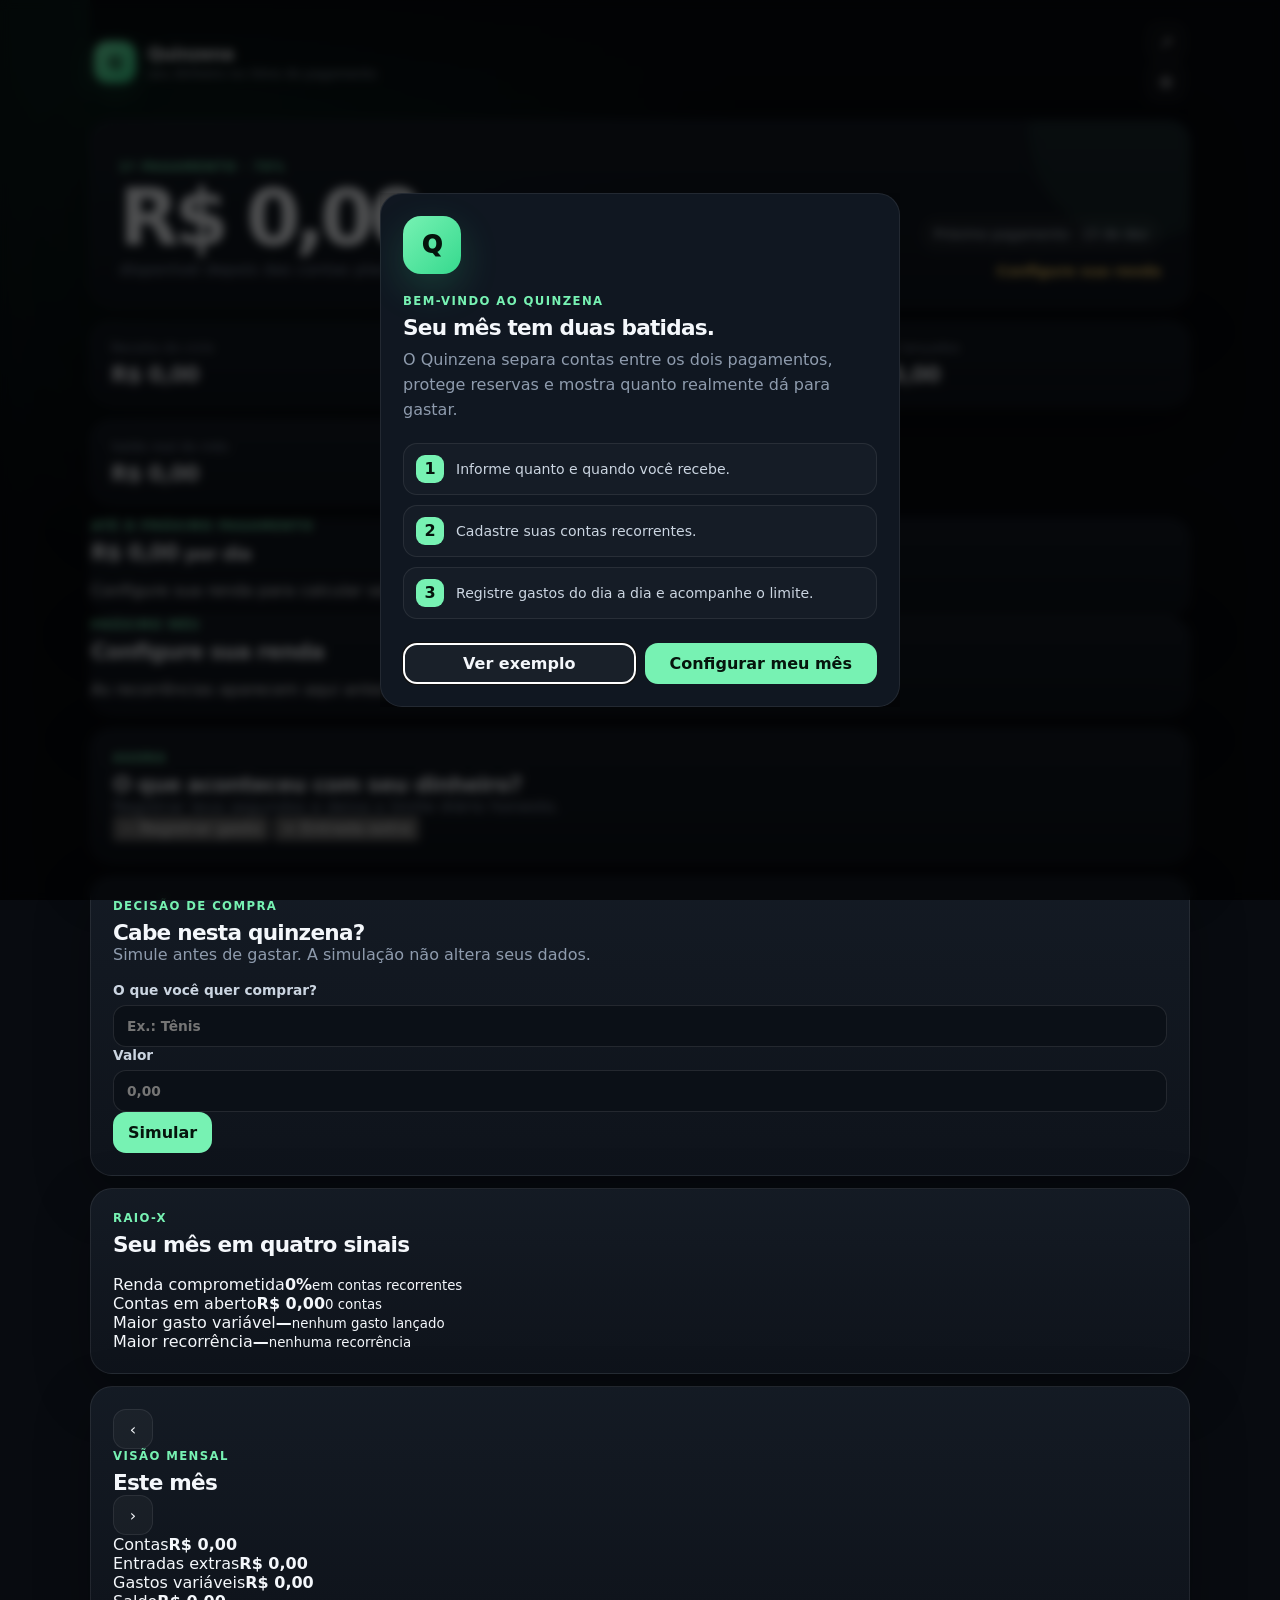
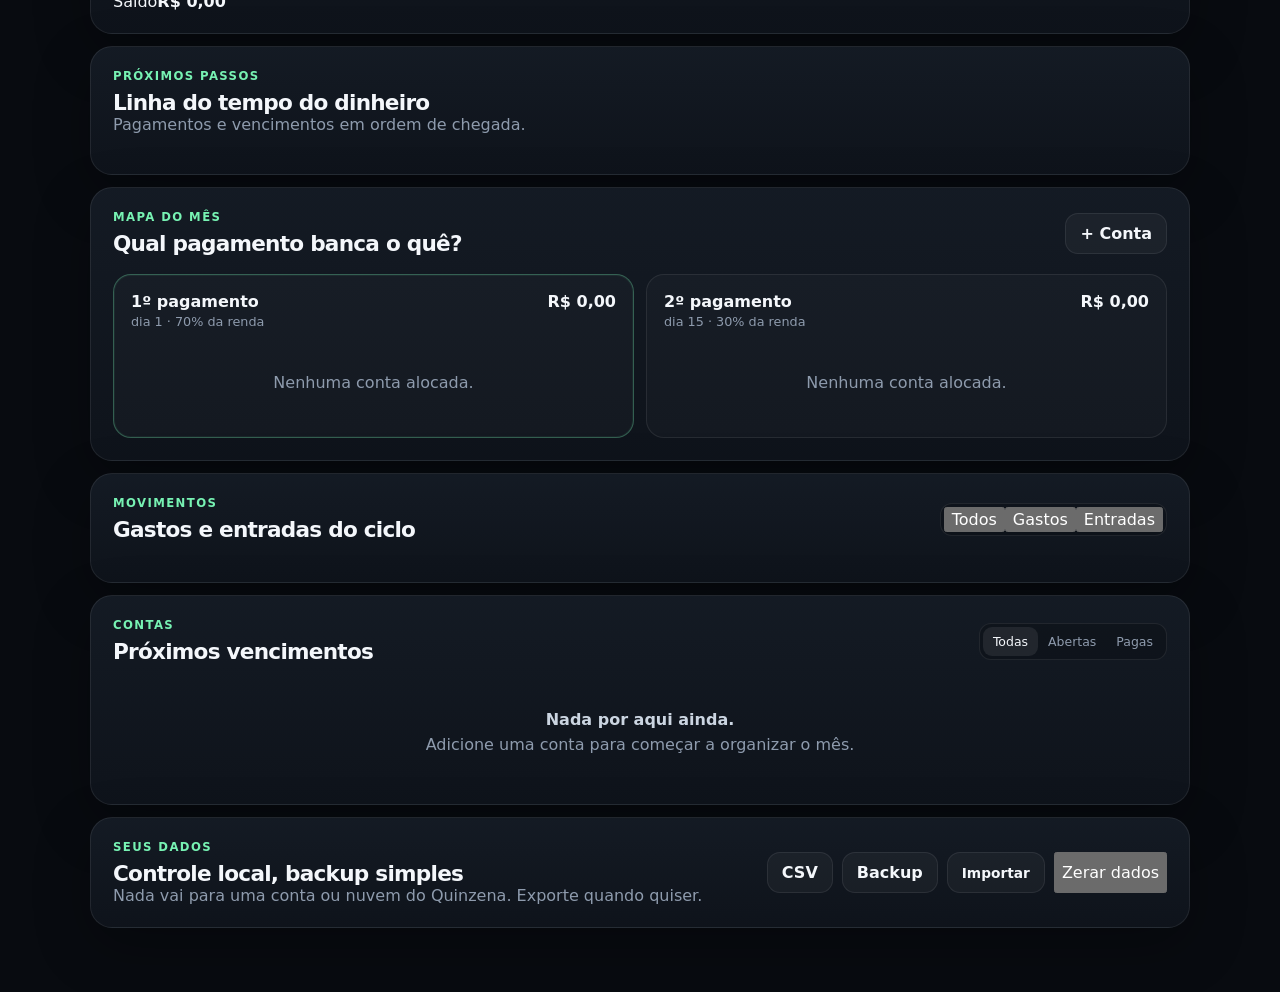
==== commit 34474f74: "feat: ship feature-complete beta interface" ====
--- a/index.html
+++ b/index.html
@@ -4,50 +4,10 @@
   <meta charset="utf-8" />
   <meta name="viewport" content="width=device-width, initial-scale=1, viewport-fit=cover" />
   <meta name="theme-color" content="#0d1117" />
-  <meta name="description" content="Quinzena — organize contas e orçamento para quem recebe em duas datas." />
+  <meta name="description" content="Quinzena — saiba quanto pode gastar, o que reservar e qual pagamento banca cada conta." />
   <title>Quinzena — seu dinheiro no ritmo do pagamento</title>
   <link rel="manifest" href="manifest.webmanifest" />
   <link rel="stylesheet" href="styles.css" />
-  <style>
-    .bill-actions{display:flex;align-items:center;justify-content:flex-end;gap:5px}
-    .row-action{border:0;background:transparent;color:var(--muted);padding:7px 9px;border-radius:9px;font-size:.78rem;font-weight:750}
-    .edit-btn:hover{color:var(--accent);background:rgba(119,242,179,.08)}
-    .reserve-card{padding:20px 22px;margin-top:12px;border-color:rgba(119,242,179,.24);background:linear-gradient(180deg,rgba(19,39,34,.94),rgba(15,20,28,.96))}
-    .reserve-card[hidden]{display:none}
-    .reserve-card .section-heading{margin-bottom:12px}
-    .reserve-list{display:grid;gap:9px}
-    .reserve-item{display:flex;justify-content:space-between;gap:16px;align-items:center;padding:13px 14px;border-radius:15px;border:1px solid rgba(119,242,179,.14);background:rgba(119,242,179,.045)}
-    .reserve-item.warning{border-color:rgba(255,209,102,.24);background:rgba(255,209,102,.045)}
-    .reserve-item.danger{border-color:rgba(255,118,118,.24);background:rgba(255,118,118,.045)}
-    .reserve-flow{display:grid;gap:4px}
-    .reserve-flow strong{font-size:.9rem;line-height:1.35}
-    .reserve-flow span{font-size:.8rem;color:var(--muted);line-height:1.4}
-    .reserve-item>b{white-space:nowrap;color:var(--accent);font-size:.86rem}
-    .reserve-item.warning>b{color:var(--warning)}
-    .reserve-item.danger>b,.reserve-uncovered{color:var(--danger)!important}
-    .cycle-reserve{font-weight:700;border-top-style:dashed}
-    .cycle-reserve.incoming{color:var(--accent)}
-    .cycle-reserve.outgoing{color:#c8ffe2}
-    .decision-grid{display:grid;grid-template-columns:1.2fr .8fr;gap:12px;margin-top:12px}
-    .decision-card{padding:21px 22px;min-height:150px;display:flex;flex-direction:column;justify-content:space-between}
-    .daily-amount{font-size:2rem;letter-spacing:-.04em;line-height:1.05;margin-top:6px}
-    .daily-amount small{font-size:.9rem;color:var(--muted);letter-spacing:0;font-weight:700}
-    .decision-copy{font-size:.82rem;line-height:1.45;color:var(--muted);margin-top:9px}
-    .next-month-value{font-size:1.45rem;letter-spacing:-.02em;margin-top:6px}
-    .simulator-card{margin-top:12px;padding:21px 22px}
-    .simulator-card .section-heading{margin-bottom:14px}
-    .simulator-form{display:grid;grid-template-columns:1fr 160px auto;gap:9px;align-items:end}
-    .simulator-form label{display:grid;gap:6px;color:var(--muted);font-size:.76rem;font-weight:700}
-    .simulator-form input{width:100%;box-sizing:border-box}
-    .simulator-result{margin-top:12px;border:1px solid var(--border);border-radius:15px;padding:14px 15px;display:grid;gap:5px;background:rgba(255,255,255,.018)}
-    .simulator-result[hidden]{display:none}
-    .simulator-result strong{font-size:.95rem}
-    .simulator-result span{font-size:.82rem;color:var(--muted);line-height:1.45}
-    .simulator-result.good{border-color:rgba(119,242,179,.25);background:rgba(119,242,179,.045)}
-    .simulator-result.warning{border-color:rgba(255,209,102,.28);background:rgba(255,209,102,.045)}
-    .simulator-result.danger{border-color:rgba(255,118,118,.28);background:rgba(255,118,118,.045)}
-    @media(max-width:720px){.bill-actions{grid-column:2/4;justify-self:end}.bill-row{row-gap:5px}.reserve-item{align-items:flex-start;flex-direction:column}.reserve-item>b{white-space:normal}.decision-grid{grid-template-columns:1fr}.simulator-form{grid-template-columns:1fr 1fr}.simulator-form button{grid-column:1/-1}.daily-amount{font-size:1.85rem}}
-  </style>
 </head>
 <body>
   <div class="app-shell">
@@ -56,19 +16,31 @@
         <div class="brand-mark">Q</div>
         <div><strong>Quinzena</strong><span>seu dinheiro no ritmo do pagamento</span></div>
       </div>
-      <button class="icon-btn" id="openSettings" aria-label="Configurações">⚙</button>
+      <div class="top-actions">
+        <button class="top-action" id="installBtn" type="button" hidden>Instalar</button>
+        <button class="icon-btn" id="shareBtn" type="button" aria-label="Compartilhar resumo">↗</button>
+        <button class="icon-btn" id="openSettings" type="button" aria-label="Configurações">⚙</button>
+      </div>
     </header>
 
     <main>
       <section class="hero card">
-        <div><p class="eyebrow" id="cycleLabel">PRÓXIMO CICLO</p><h1 id="availableAmount">R$ 0,00</h1><p class="muted" id="availableCaption">disponível depois das contas planejadas</p></div>
-        <div class="hero-side"><span class="pill" id="nextPayDate">Próximo pagamento —</span><span class="health" id="healthText">Configure sua renda</span></div>
-      </section>
-
-      <section class="metrics-grid">
+        <div>
+          <p class="eyebrow" id="cycleLabel">CICLO ATUAL</p>
+          <h1 id="availableAmount">R$ 0,00</h1>
+          <p class="muted" id="availableCaption">disponível depois do planejamento</p>
+        </div>
+        <div class="hero-side">
+          <span class="pill" id="nextPayDate">Próximo pagamento —</span>
+          <span class="health" id="healthText">Configure sua renda</span>
+        </div>
+      </section>
+
+      <section class="metrics-grid metrics-four">
         <article class="metric card"><span>Receita do ciclo</span><strong id="cycleIncome">R$ 0,00</strong></article>
-        <article class="metric card"><span>Contas do ciclo</span><strong id="cycleBills">R$ 0,00</strong></article>
-        <article class="metric card"><span>Saldo mensal previsto</span><strong id="monthBalance">R$ 0,00</strong></article>
+        <article class="metric card"><span>Contas fixas do ciclo</span><strong id="cycleBills">R$ 0,00</strong></article>
+        <article class="metric card"><span>Gastos lançados</span><strong id="cycleVariable">R$ 0,00</strong></article>
+        <article class="metric card"><span>Saldo real do mês</span><strong id="monthBalance">R$ 0,00</strong></article>
       </section>
 
       <section class="decision-grid" aria-label="Decisões da quinzena">
@@ -82,13 +54,27 @@
         </article>
       </section>
 
+      <section class="card quick-card">
+        <div>
+          <p class="eyebrow">AGORA</p>
+          <h2>O que aconteceu com seu dinheiro?</h2>
+          <p class="muted">Registrar leva segundos e deixa o limite diário honesto.</p>
+        </div>
+        <div class="quick-actions">
+          <button class="danger-soft-btn" id="quickExpenseBtn" type="button">− Registrar gasto</button>
+          <button class="accent-soft-btn" id="quickIncomeBtn" type="button">+ Entrada extra</button>
+        </div>
+      </section>
+
       <section class="reserve-card card" id="reserveCard" hidden>
         <div class="section-heading"><div><p class="eyebrow">RESERVA AUTOMÁTICA</p><h2>Um pagamento ajuda o próximo</h2></div></div>
         <div class="reserve-list" id="reserveList"></div>
       </section>
 
       <section class="card simulator-card">
-        <div class="section-heading"><div><p class="eyebrow">DECISÃO DE COMPRA</p><h2>Cabe nesta quinzena?</h2><p class="muted">Simule antes de gastar. Nada é salvo nas suas contas.</p></div></div>
+        <div class="section-heading">
+          <div><p class="eyebrow">DECISÃO DE COMPRA</p><h2>Cabe nesta quinzena?</h2><p class="muted">Simule antes de gastar. A simulação não altera seus dados.</p></div>
+        </div>
         <form class="simulator-form" id="purchaseSimulator">
           <label>O que você quer comprar?<input type="text" id="purchaseName" maxlength="60" placeholder="Ex.: Tênis" /></label>
           <label>Valor<input type="number" id="purchaseAmount" min="0.01" step="0.01" placeholder="0,00" required /></label>
@@ -97,22 +83,74 @@
         <div class="simulator-result" id="purchaseResult" hidden aria-live="polite"></div>
       </section>
 
+      <section class="card insights-card">
+        <div class="section-heading"><div><p class="eyebrow">RAIO-X</p><h2>Seu mês em quatro sinais</h2></div></div>
+        <div class="insight-grid">
+          <div class="insight"><span>Renda comprometida</span><strong id="commitmentRatio">0%</strong><small id="commitmentHint">em contas recorrentes</small></div>
+          <div class="insight"><span>Contas em aberto</span><strong id="openBillsAmount">R$ 0,00</strong><small id="openBillsCount">0 contas</small></div>
+          <div class="insight"><span>Maior gasto variável</span><strong id="topExpenseCategory">—</strong><small id="topExpenseHint">nenhum gasto lançado</small></div>
+          <div class="insight"><span>Maior recorrência</span><strong id="largestRecurring">—</strong><small id="largestRecurringHint">nenhuma recorrência</small></div>
+        </div>
+        <div class="smart-alert" id="smartAlert" hidden></div>
+      </section>
+
+      <section class="card month-browser-card">
+        <div class="month-browser-head">
+          <button class="icon-btn" id="prevMonthBtn" type="button" aria-label="Mês anterior">‹</button>
+          <div><p class="eyebrow">VISÃO MENSAL</p><h2 id="viewMonthTitle">Este mês</h2></div>
+          <button class="icon-btn" id="nextMonthBtn" type="button" aria-label="Próximo mês">›</button>
+        </div>
+        <div class="month-summary-grid">
+          <div><span>Contas</span><strong id="viewMonthBills">R$ 0,00</strong></div>
+          <div><span>Entradas extras</span><strong id="viewMonthIncome">R$ 0,00</strong></div>
+          <div><span>Gastos variáveis</span><strong id="viewMonthExpenses">R$ 0,00</strong></div>
+          <div><span>Saldo</span><strong id="viewMonthBalance">R$ 0,00</strong></div>
+        </div>
+      </section>
+
+      <section class="card timeline-card">
+        <div class="section-heading"><div><p class="eyebrow">PRÓXIMOS PASSOS</p><h2>Linha do tempo do dinheiro</h2><p class="muted">Pagamentos e vencimentos em ordem de chegada.</p></div></div>
+        <div class="timeline" id="timelineList"></div>
+      </section>
+
       <section class="split card">
-        <div class="section-heading"><div><p class="eyebrow">MAPA DO MÊS</p><h2>Qual pagamento banca o quê?</h2></div><button class="ghost-btn" id="addBillBtn">+ Conta</button></div>
+        <div class="section-heading"><div><p class="eyebrow">MAPA DO MÊS</p><h2>Qual pagamento banca o quê?</h2></div><button class="ghost-btn" id="addBillBtn" type="button">+ Conta</button></div>
         <div class="cycle-columns" id="cycleColumns"></div>
+      </section>
+
+      <section class="card">
+        <div class="section-heading">
+          <div><p class="eyebrow">MOVIMENTOS</p><h2>Gastos e entradas do ciclo</h2></div>
+          <div class="segmented movement-segments" role="group" aria-label="Filtro de movimentos">
+            <button class="movement-segment active" data-movement-filter="all" type="button">Todos</button>
+            <button class="movement-segment" data-movement-filter="expense" type="button">Gastos</button>
+            <button class="movement-segment" data-movement-filter="income" type="button">Entradas</button>
+          </div>
+        </div>
+        <div class="movement-summary" id="movementSummary"></div>
+        <div class="movements-list" id="movementsList"></div>
       </section>
 
       <section class="card">
         <div class="section-heading">
           <div><p class="eyebrow">CONTAS</p><h2>Próximos vencimentos</h2></div>
-          <div class="segmented" role="group" aria-label="Filtro de contas"><button class="segment active" data-filter="all">Todas</button><button class="segment" data-filter="open">Abertas</button><button class="segment" data-filter="paid">Pagas</button></div>
+          <div class="segmented" role="group" aria-label="Filtro de contas">
+            <button class="segment active" data-filter="all" type="button">Todas</button>
+            <button class="segment" data-filter="open" type="button">Abertas</button>
+            <button class="segment" data-filter="paid" type="button">Pagas</button>
+          </div>
         </div>
         <div class="bills-list" id="billsList"></div>
       </section>
 
       <section class="card utility-card">
-        <div><p class="eyebrow">SEUS DADOS</p><h2>Backup sem conta e sem nuvem</h2><p class="muted">Exporte seus dados em JSON e importe depois em qualquer aparelho.</p></div>
-        <div class="utility-actions"><button class="secondary-btn" id="csvExportBtn">CSV</button><button class="secondary-btn" id="exportBtn">Backup</button><label class="secondary-btn file-label">Importar<input type="file" id="importInput" accept="application/json" hidden /></label></div>
+        <div><p class="eyebrow">SEUS DADOS</p><h2>Controle local, backup simples</h2><p class="muted">Nada vai para uma conta ou nuvem do Quinzena. Exporte quando quiser.</p></div>
+        <div class="utility-actions wrap-actions">
+          <button class="secondary-btn" id="csvExportBtn" type="button">CSV</button>
+          <button class="secondary-btn" id="exportBtn" type="button">Backup</button>
+          <label class="secondary-btn file-label">Importar<input type="file" id="importInput" accept="application/json" hidden /></label>
+          <button class="danger-soft-btn" id="resetDataBtn" type="button">Zerar dados</button>
+        </div>
       </section>
     </main>
   </div>
@@ -120,8 +158,8 @@
   <dialog id="welcomeDialog">
     <div class="dialog-card welcome-card">
       <div class="welcome-mark">Q</div>
-      <div><p class="eyebrow">BEM-VINDO AO QUINZENA</p><h2>Seu mês tem duas batidas.</h2><p class="muted welcome-copy">Em menos de dois minutos, o Quinzena separa suas contas entre os dois pagamentos e mostra o que realmente está livre em cada ciclo.</p></div>
-      <div class="welcome-steps"><div><b>1</b><span>Informe quanto e quando você recebe.</span></div><div><b>2</b><span>Cadastre os vencimentos que se repetem.</span></div><div><b>3</b><span>Veja qual pagamento banca cada conta.</span></div></div>
+      <div><p class="eyebrow">BEM-VINDO AO QUINZENA</p><h2>Seu mês tem duas batidas.</h2><p class="muted welcome-copy">O Quinzena separa contas entre os dois pagamentos, protege reservas e mostra quanto realmente dá para gastar.</p></div>
+      <div class="welcome-steps"><div><b>1</b><span>Informe quanto e quando você recebe.</span></div><div><b>2</b><span>Cadastre suas contas recorrentes.</span></div><div><b>3</b><span>Registre gastos do dia a dia e acompanhe o limite.</span></div></div>
       <div class="dialog-actions onboarding-actions"><button class="secondary-btn" id="loadDemoBtn" type="button">Ver exemplo</button><button class="primary-btn" id="startOnboardingBtn" type="button">Configurar meu mês</button></div>
     </div>
   </dialog>
@@ -129,7 +167,7 @@
   <dialog id="settingsDialog">
     <form method="dialog" class="dialog-card" id="settingsForm">
       <div class="dialog-header"><div><p class="eyebrow">CONFIGURAÇÃO</p><h2>Como você recebe?</h2></div><button class="icon-btn" value="cancel" aria-label="Fechar">✕</button></div>
-      <label>Salário líquido mensal<input type="number" id="salaryInput" min="0" step="0.01" placeholder="Ex.: 2200" required /></label>
+      <label>Renda líquida mensal<input type="number" id="salaryInput" min="0" step="0.01" placeholder="Ex.: 2200" required /></label>
       <div class="two-col"><label>1º pagamento — dia<input type="number" id="payDay1" min="1" max="28" value="1" required /></label><label>2º pagamento — dia<input type="number" id="payDay2" min="1" max="28" value="15" required /></label></div>
       <div class="two-col"><label>1º pagamento — %<input type="number" id="split1" min="1" max="99" value="70" required /></label><label>2º pagamento — %<input type="number" id="split2" min="1" max="99" value="30" required /></label></div>
       <p class="form-hint" id="splitHint">A soma precisa dar 100%.</p>
@@ -148,7 +186,21 @@
     </form>
   </dialog>
 
+  <dialog id="movementDialog">
+    <form method="dialog" class="dialog-card" id="movementForm">
+      <div class="dialog-header"><div><p class="eyebrow">MOVIMENTO</p><h2 id="movementDialogTitle">Registrar gasto</h2></div><button class="icon-btn" value="cancel" aria-label="Fechar">✕</button></div>
+      <label>Tipo<select id="movementType"><option value="expense">Gasto</option><option value="income">Entrada extra</option></select></label>
+      <label>Descrição<input type="text" id="movementName" maxlength="60" placeholder="Ex.: Mercado" required /></label>
+      <div class="two-col"><label>Valor<input type="number" id="movementAmount" min="0.01" step="0.01" placeholder="0,00" required /></label><label>Data<input type="date" id="movementDate" required /></label></div>
+      <label>Categoria<select id="movementCategory"><option>Alimentação</option><option>Transporte</option><option>Compras</option><option>Lazer</option><option>Saúde</option><option>Educação</option><option>Casa</option><option>Renda extra</option><option>Reembolso</option><option>Venda</option><option>Outros</option></select></label>
+      <div class="dialog-actions"><button class="secondary-btn" value="cancel">Cancelar</button><button class="primary-btn" id="saveMovementBtn" value="default">Registrar</button></div>
+    </form>
+  </dialog>
+
   <template id="emptyTemplate"><div class="empty-state"><strong>Nada por aqui ainda.</strong><span>Adicione uma conta para começar a organizar o mês.</span></div></template>
-  <script src="core.js"></script><script src="app.js"></script>
+  <template id="emptyMovementTemplate"><div class="empty-state"><strong>Nenhum movimento lançado.</strong><span>Registre um gasto ou entrada para deixar seu saldo real.</span></div></template>
+
+  <script src="core.js"></script>
+  <script src="app.js"></script>
 </body>
 </html>
